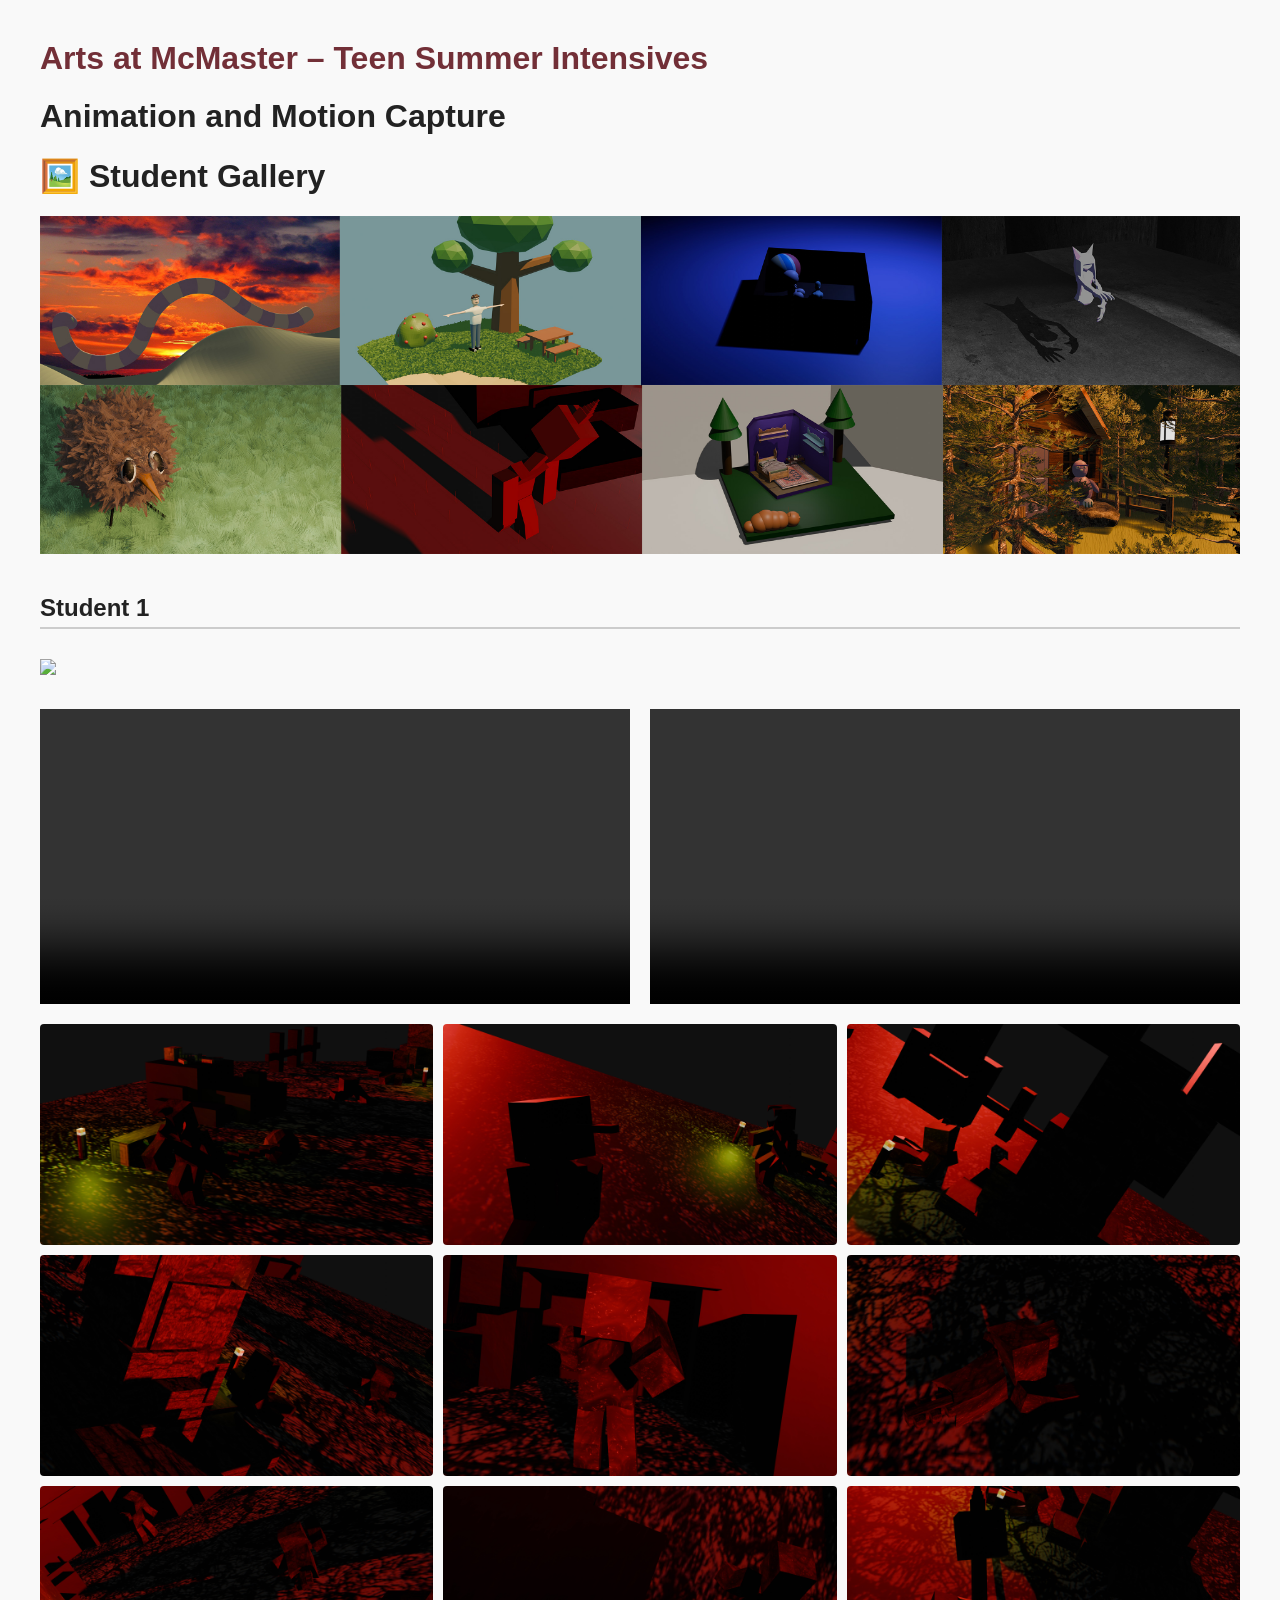
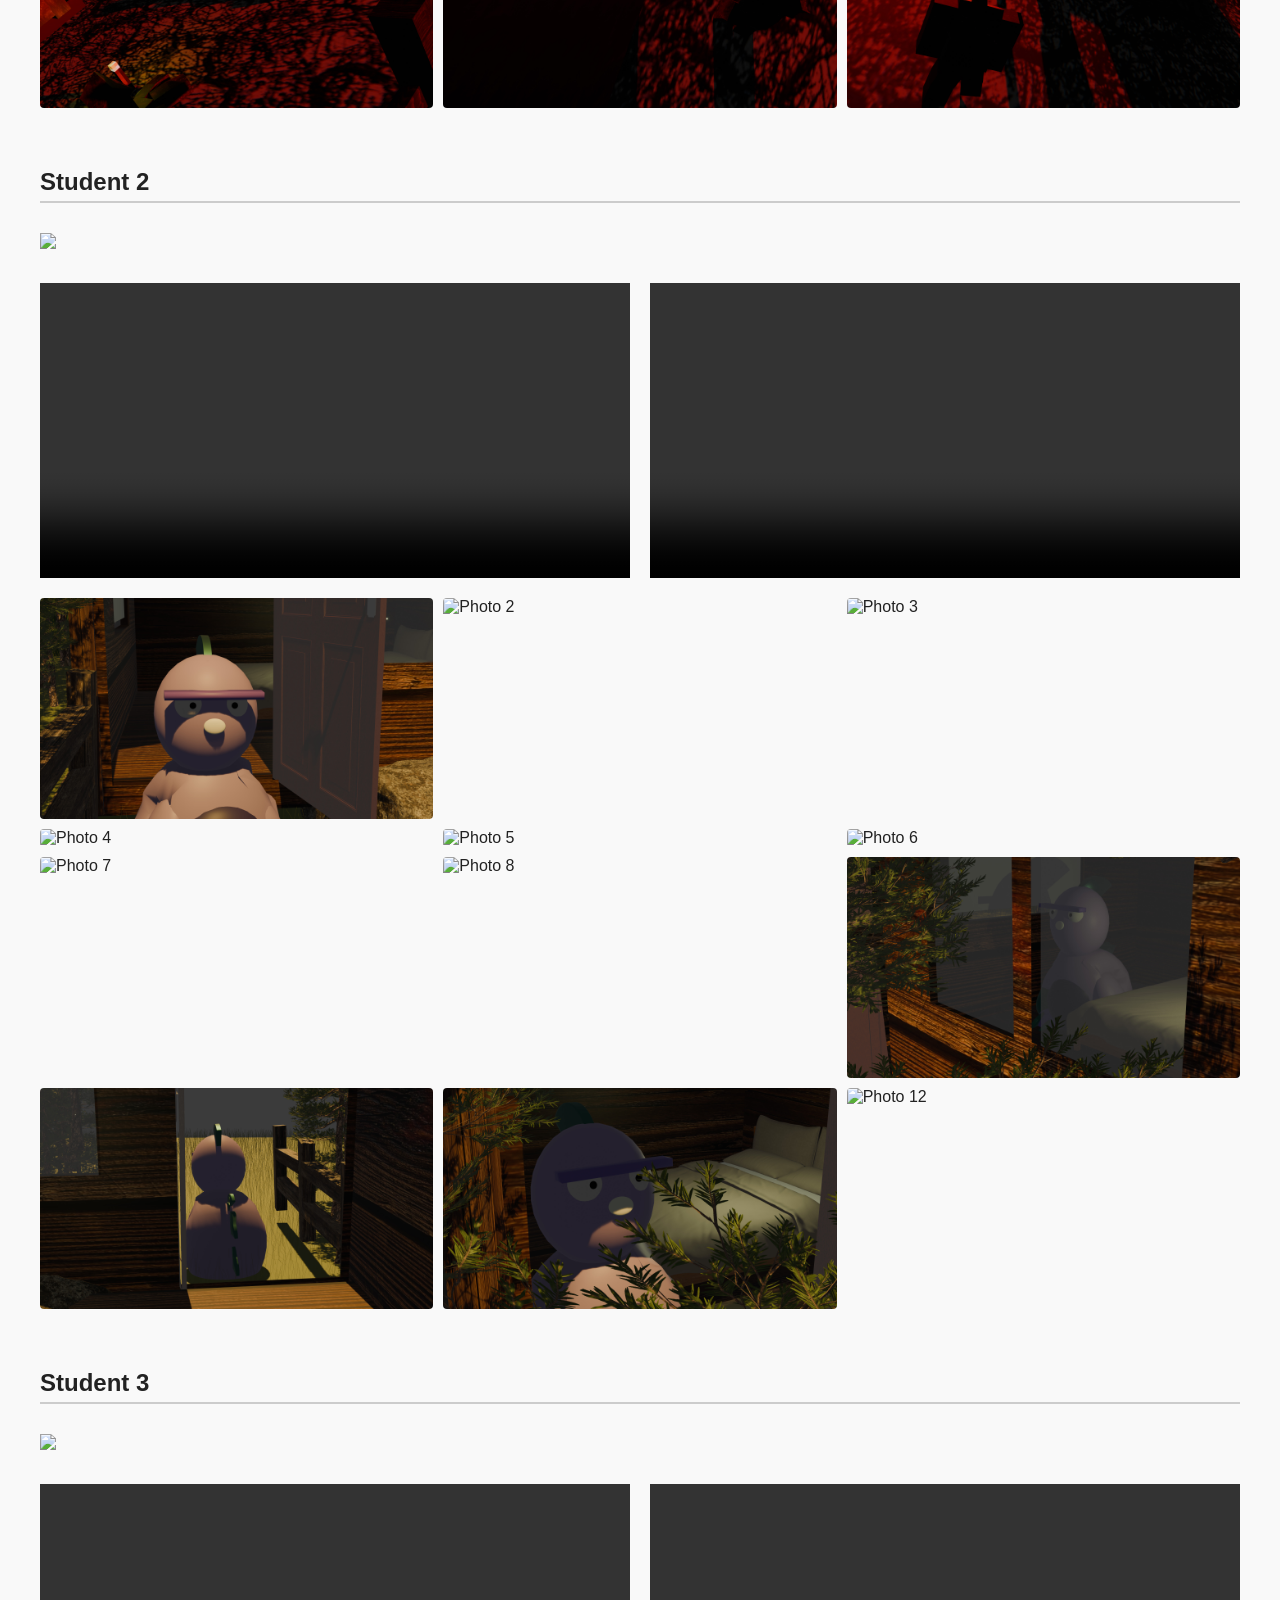
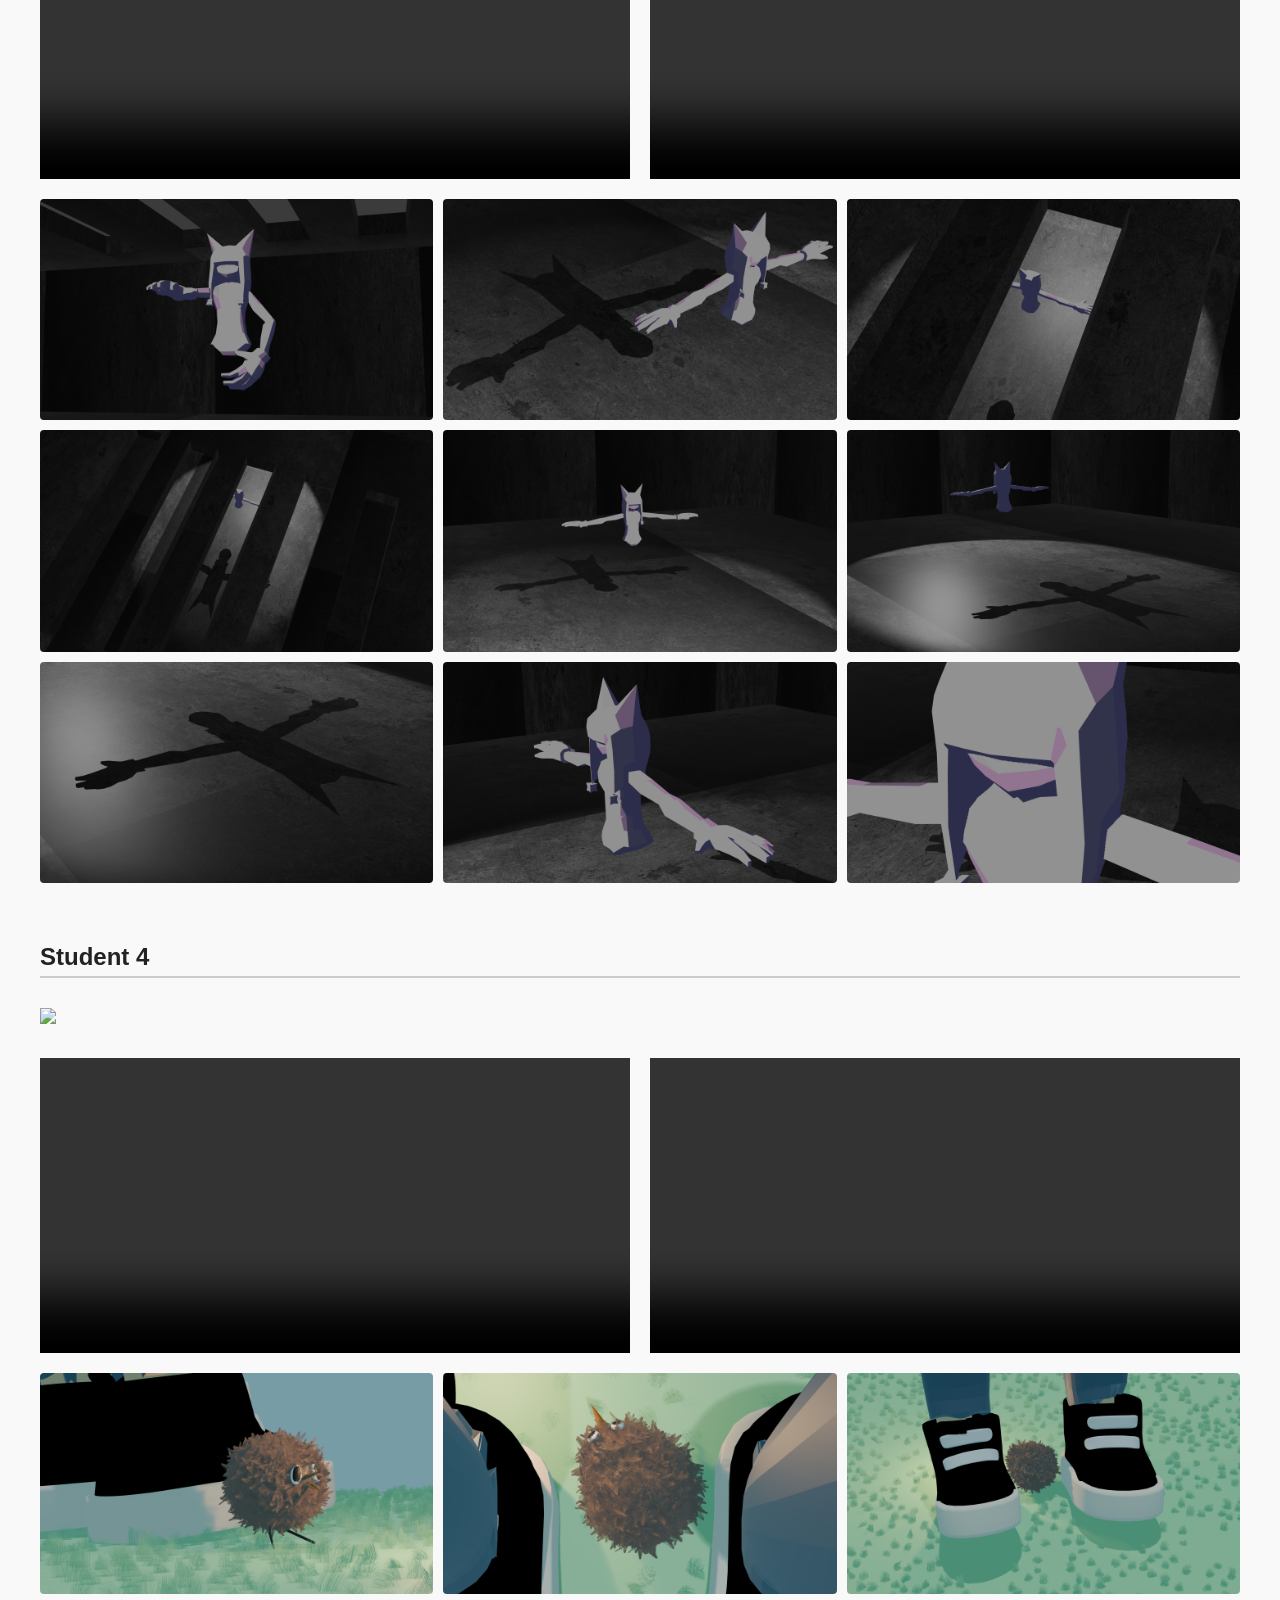
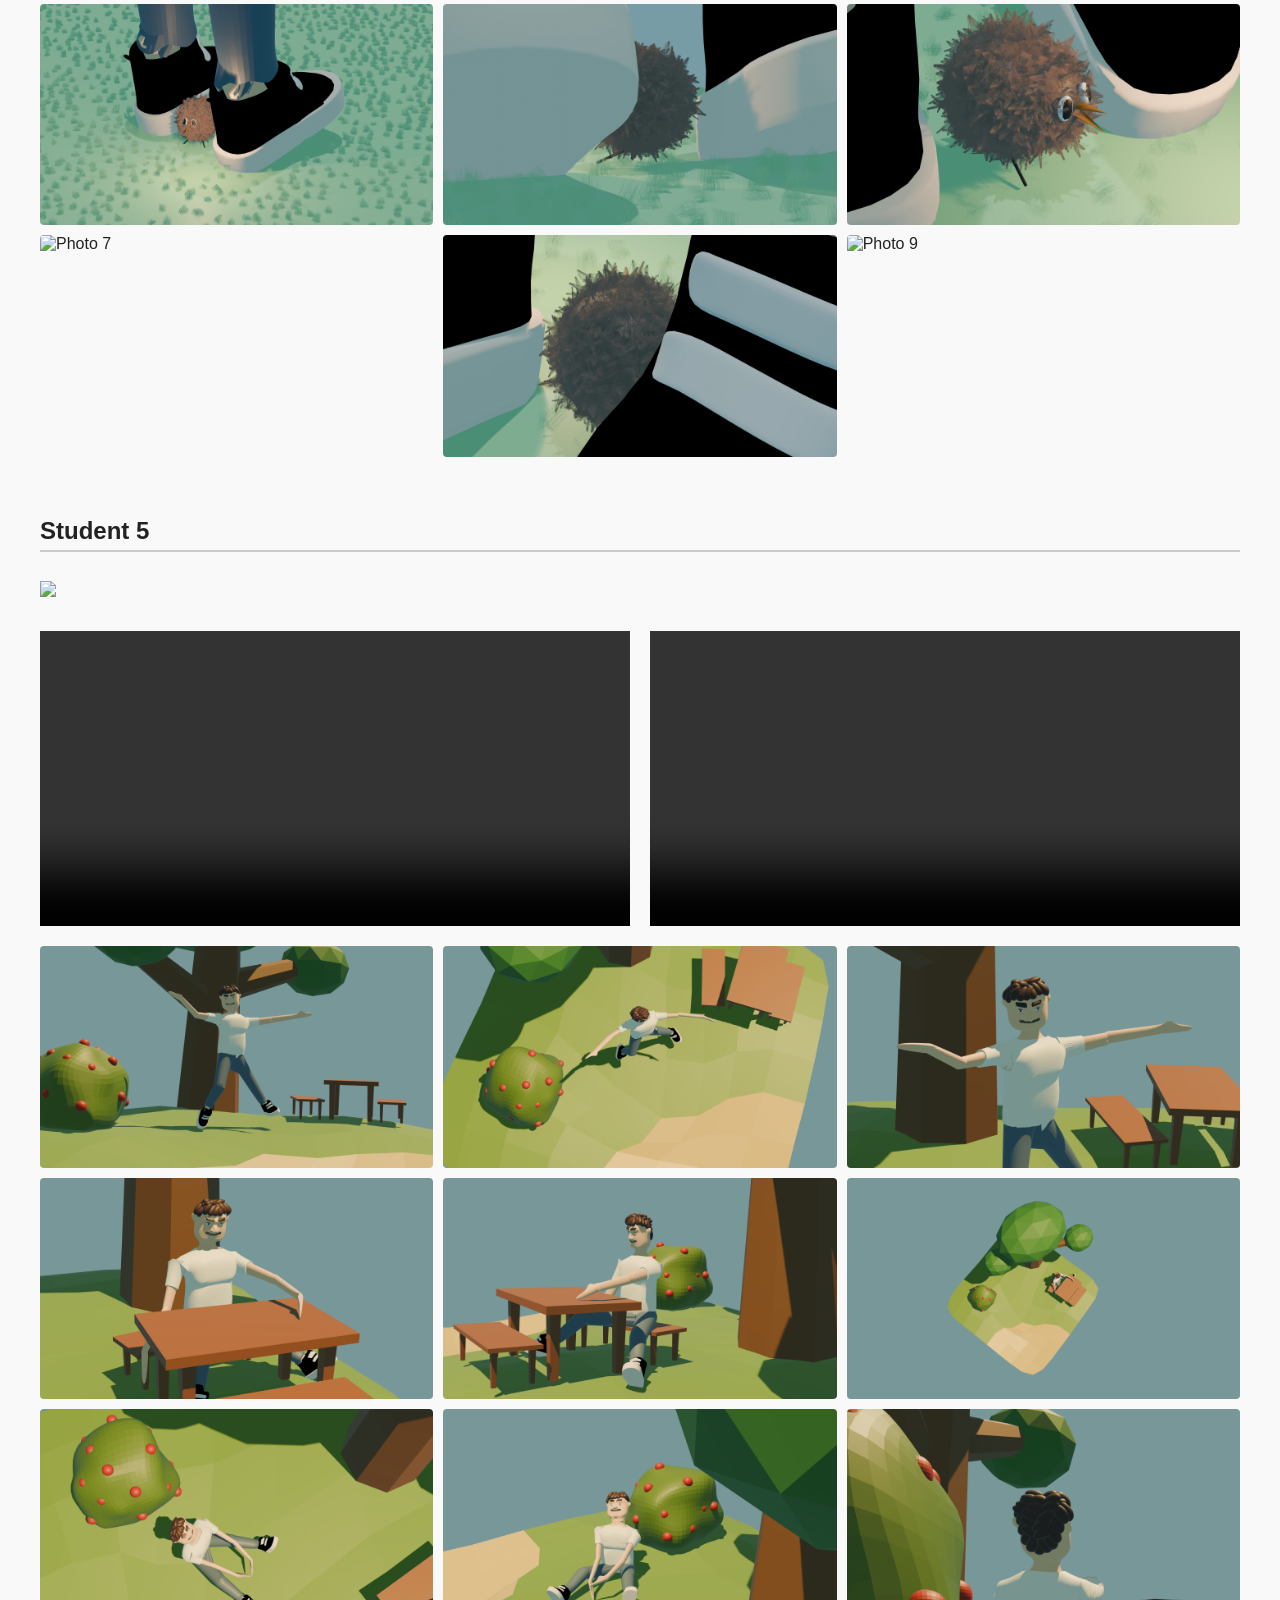
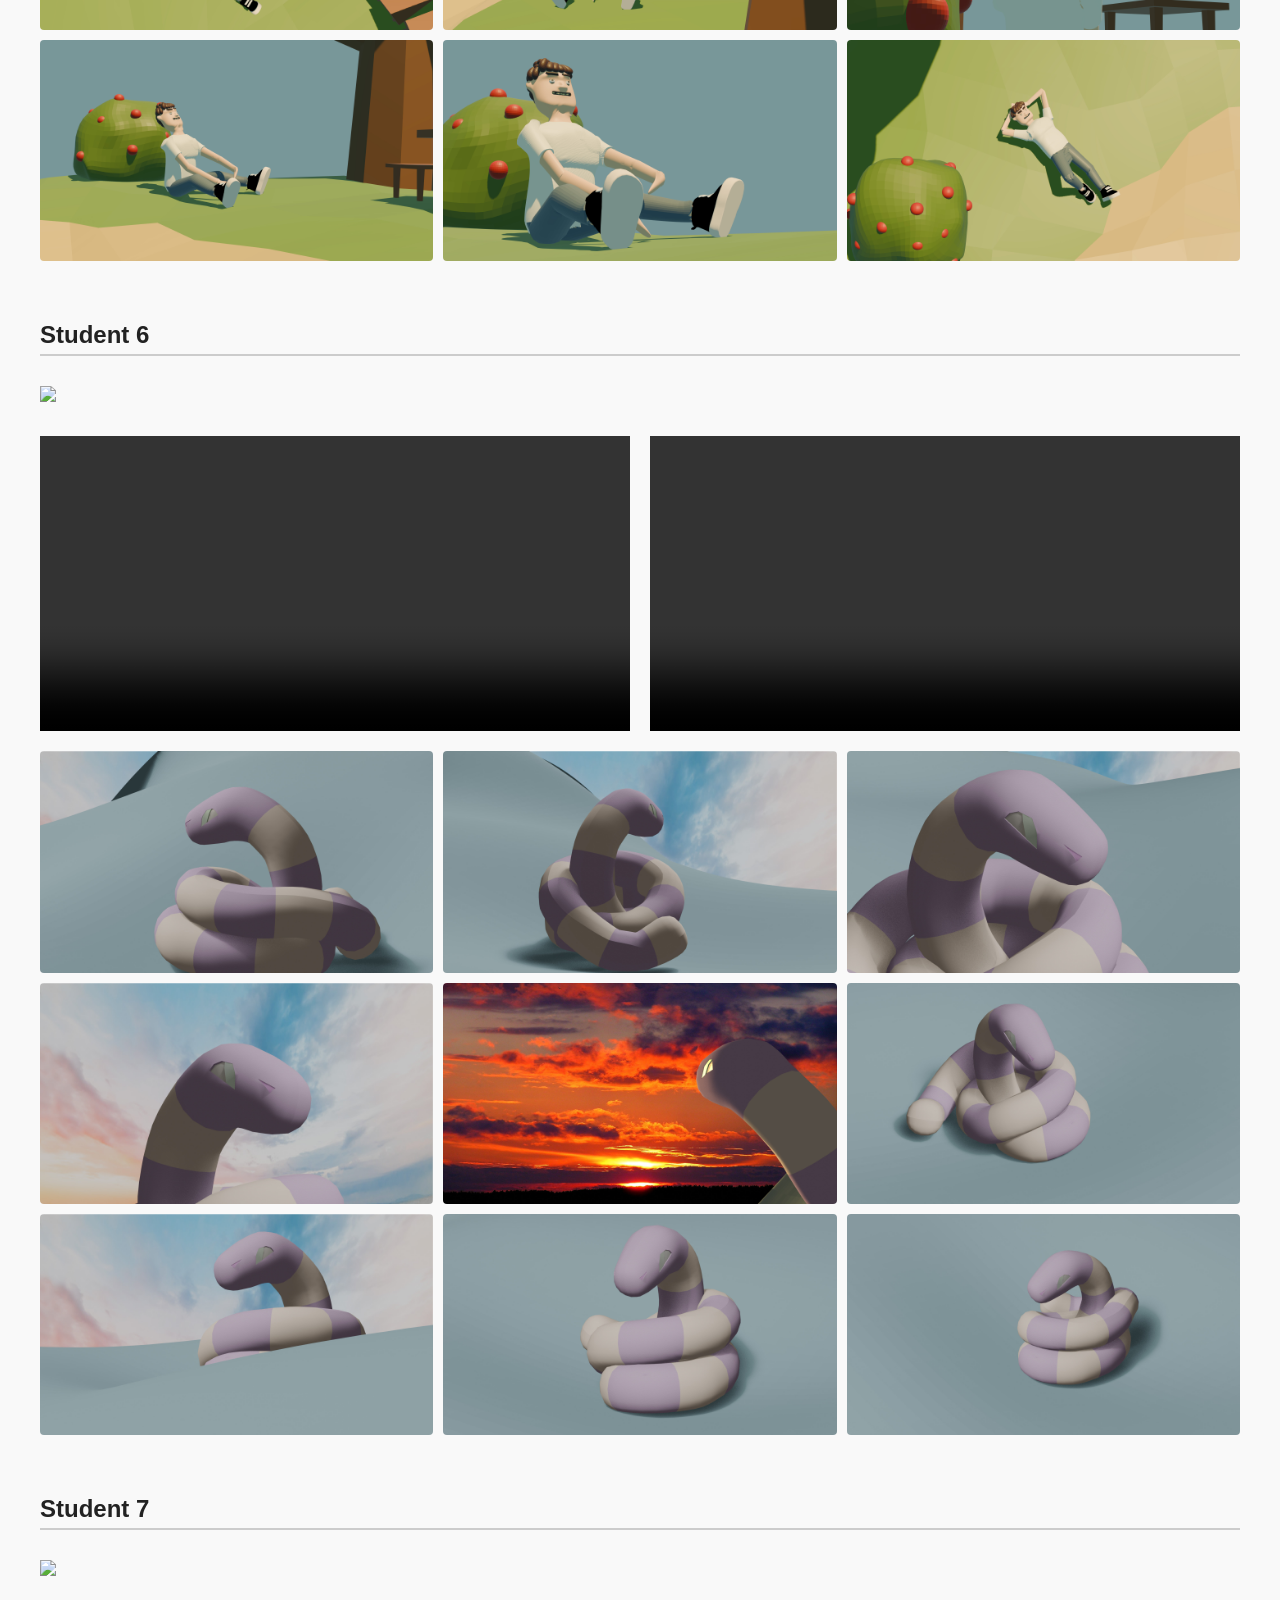
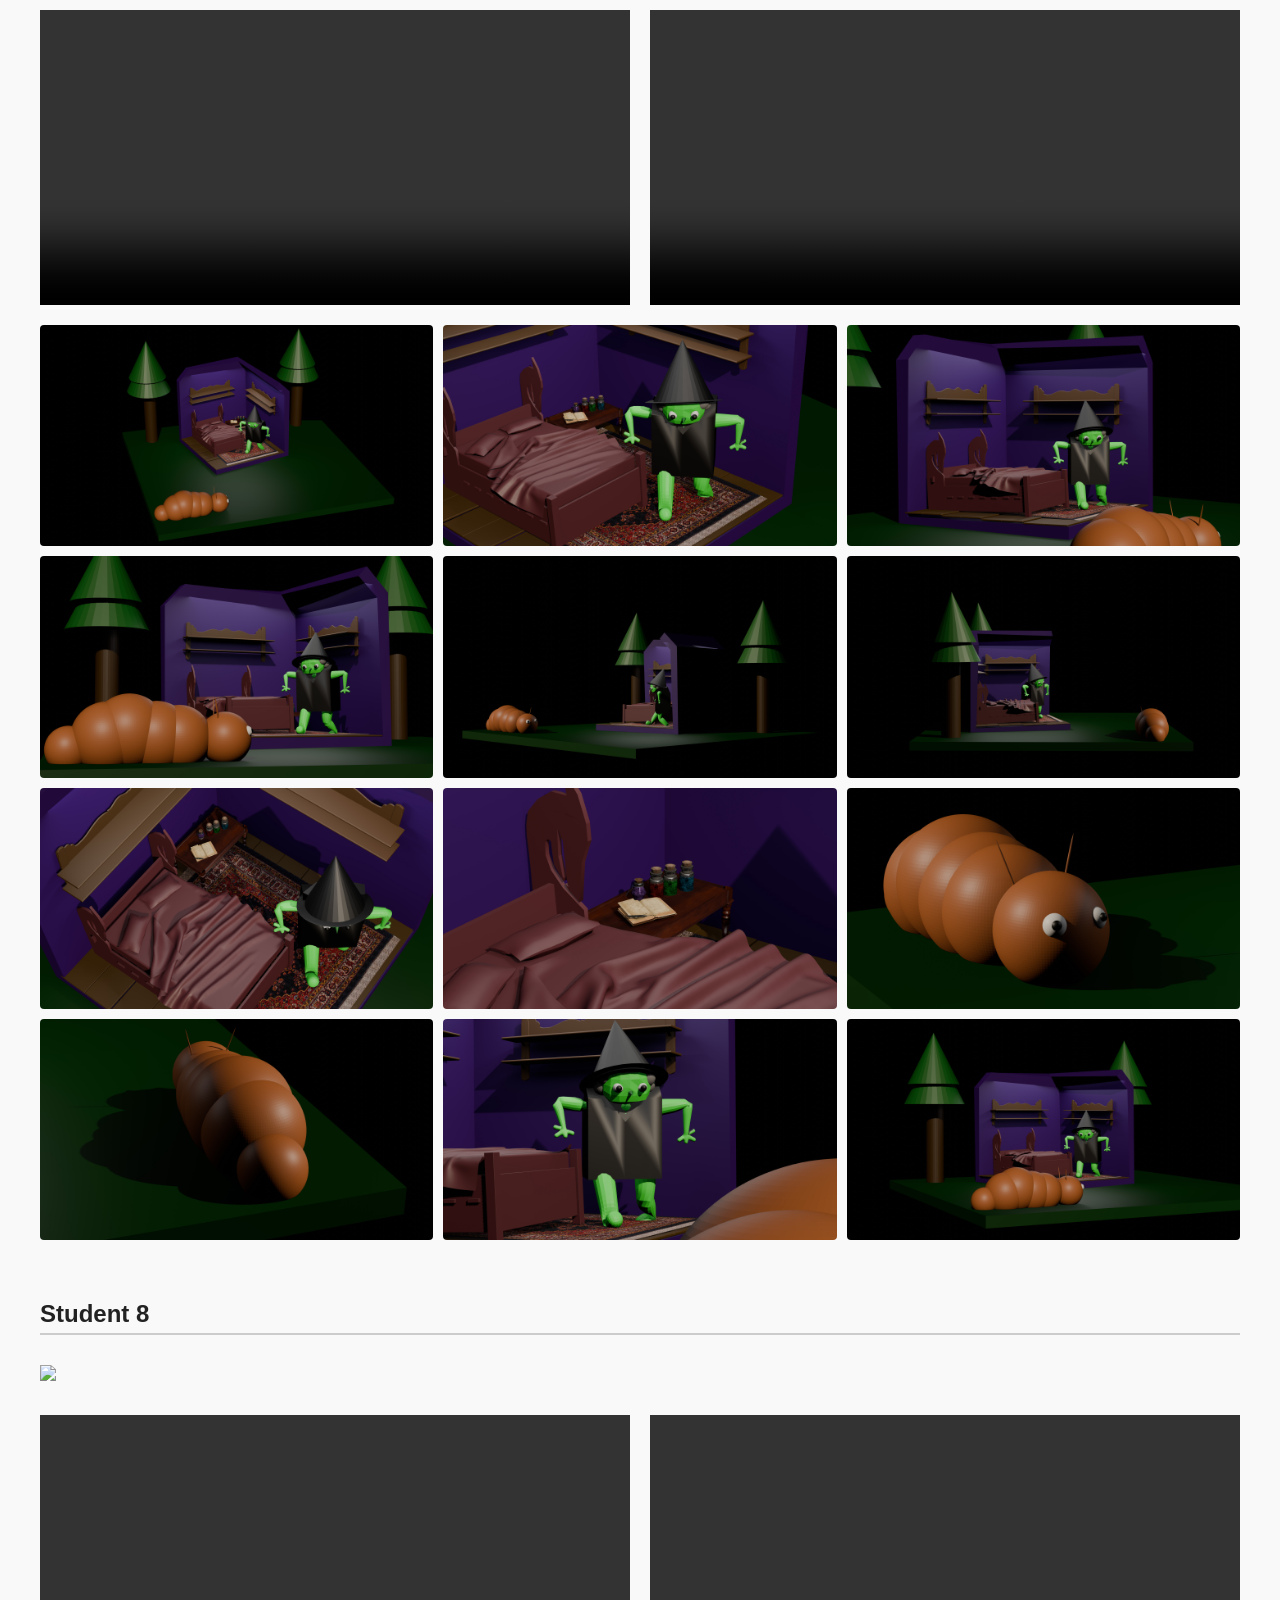
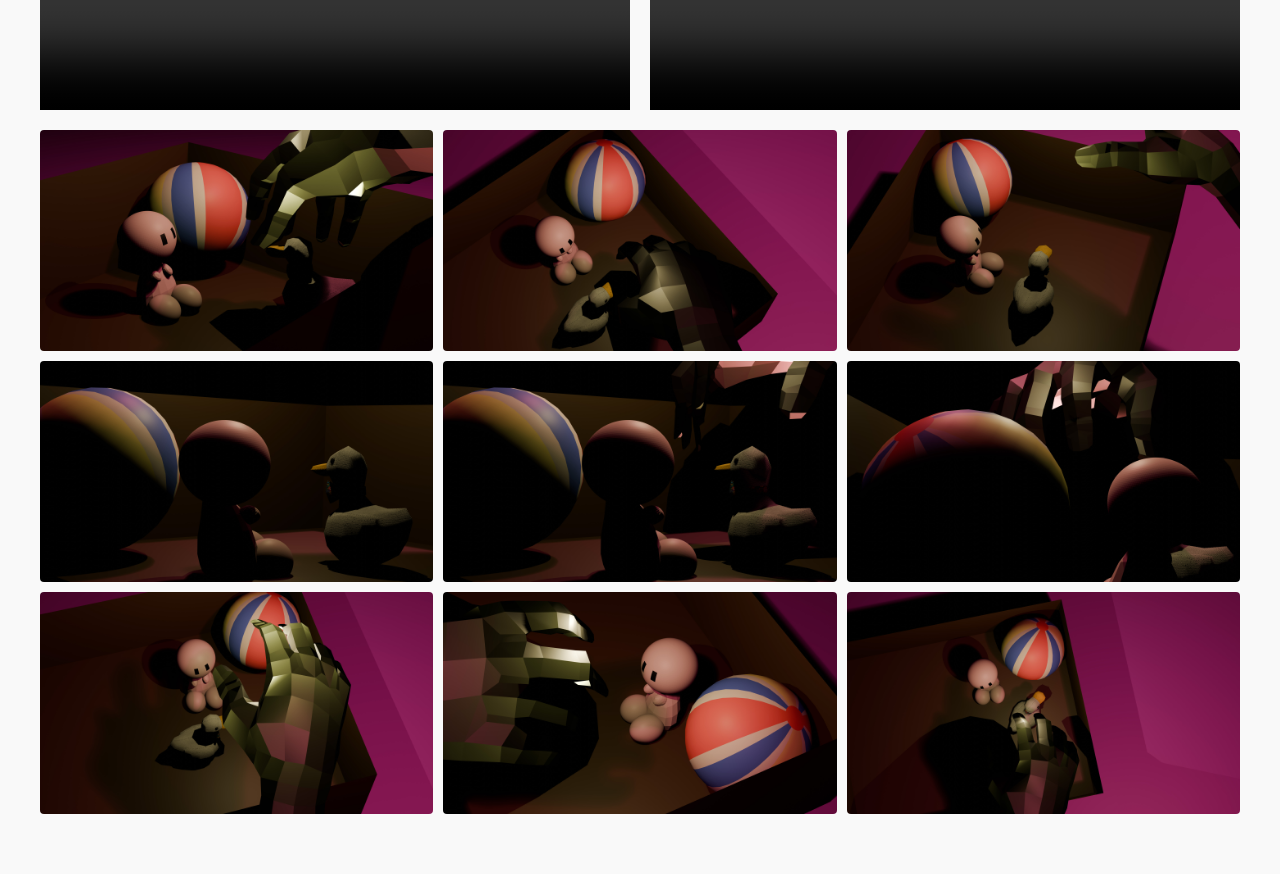
==== 2025.html @ fd410d7d "new structure" ====
<!DOCTYPE html>
<html lang="en">
<head>
  <meta charset="UTF-8">
  <title>Student Project Gallery 2025</title>
  <link rel="stylesheet" href="css/gallery-2025.css">
</head>

<body>

  <h1 style="color: #722F37;">Arts at McMaster – Teen Summer Intensives</h1>
  <h1>Animation and Motion Capture</h1>
  <h1>🖼️ Student Gallery</h1>

  <img src="sc-25/general-banner.jpg" alt="Class Banner" class="banner">

  <div class="student">
    <h2>Student 1</h2>
    <img src="sc-25/blender/Alex.png" class="main-image">
    <div class="videos">
      <video controls>
        <source src="sc-25/videos/Alex-1.mp4" type="video/mp4">
      </video>
      <video controls>
        <source src="sc-25/videos/Alex-2.mp4" type="video/mp4">
      </video>
    </div>
    <div class="gallery">
      <img src="sc-25/images/Alex-1.jpg" alt="Photo 1">
      <img src="sc-25/images/Alex-2.jpg" alt="Photo 2">
      <img src="sc-25/images/Alex-3.jpg" alt="Photo 3">
      <img src="sc-25/images/Alex-4.jpg" alt="Photo 4">
      <img src="sc-25/images/Alex-5.jpg" alt="Photo 5">
      <img src="sc-25/images/Alex-6.jpg" alt="Photo 6">
      <img src="sc-25/images/Alex-7.jpg" alt="Photo 7">
      <img src="sc-25/images/Alex-8.jpg" alt="Photo 8">
      <img src="sc-25/images/Alex-9.jpg" alt="Photo 9">
    </div>
  </div>

  <div class="student">
    <h2>Student 2</h2>
    <img src="sc-25/blender/Gabriella.png" class="main-image">
    <div class="videos">
      <video controls>
        <source src="sc-25/videos/Gabriella-1.mp4" type="video/mp4">
      </video>
      <video controls>
        <source src="sc-25/videos/Gabriella-2.mp4" type="video/mp4">
      </video>
    </div>
    <div class="gallery">
      <img src="sc-25/images/Gabriella-1.jpg" alt="Photo 1">
      <img src="sc-25/images/Gabriella-2.jpg" alt="Photo 2">
      <img src="sc-25/images/Gabriella-3.jpg" alt="Photo 3">
      <img src="sc-25/images/Gabriella-4.jpg" alt="Photo 4">
      <img src="sc-25/images/Gabriella-5.jpg" alt="Photo 5">
      <img src="sc-25/images/Gabriella-6.jpg" alt="Photo 6">
      <img src="sc-25/images/Gabriella-7.jpg" alt="Photo 7">
      <img src="sc-25/images/Gabriella-8.jpg" alt="Photo 8">
      <img src="sc-25/images/Gabriella-9.jpg" alt="Photo 9">
      <img src="sc-25/images/Gabriella-10.jpg" alt="Photo 10">
      <img src="sc-25/images/Gabriella-11.jpg" alt="Photo 11">
      <img src="sc-25/images/Gabriella-12.jpg" alt="Photo 12">
    </div>
  </div>

  <div class="student">
    <h2>Student 3</h2>
    <img src="sc-25/blender/Kile.png" class="main-image">
    <div class="videos">
      <video controls>
        <source src="sc-25/videos/Kile-1.mp4" type="video/mp4">
      </video>
      <video controls>
        <source src="sc-25/videos/Kile-2.mp4" type="video/mp4">
      </video>
    </div>
    <div class="gallery">
      <img src="sc-25/images/Kile-1.jpg" alt="Photo 1">
      <img src="sc-25/images/Kile-2.jpg" alt="Photo 2">
      <img src="sc-25/images/Kile-3.jpg" alt="Photo 3">
      <img src="sc-25/images/Kile-4.jpg" alt="Photo 4">
      <img src="sc-25/images/Kile-5.jpg" alt="Photo 5">
      <img src="sc-25/images/Kile-6.jpg" alt="Photo 6">
      <img src="sc-25/images/Kile-7.jpg" alt="Photo 7">
      <img src="sc-25/images/Kile-8.jpg" alt="Photo 8">
      <img src="sc-25/images/Kile-9.jpg" alt="Photo 9">
    </div>
  </div>

  <div class="student">
    <h2>Student 4</h2>
    <img src="sc-25/blender/Livi.png" class="main-image">
    <div class="videos">
      <video controls><source src="sc-25/videos/Livi-2.mp4" type="video/mp4"></video>
      <video controls><source src="sc-25/videos/Livi-3.mp4" type="video/mp4"></video>
    </div>
    <div class="gallery">
      <img src="sc-25/images/Livi-1.jpg" alt="Photo 1">
      <img src="sc-25/images/Livi-2.jpg" alt="Photo 2">
      <img src="sc-25/images/Livi-3.jpg" alt="Photo 3">
      <img src="sc-25/images/Livi-4.jpg" alt="Photo 4">
      <img src="sc-25/images/Livi-5.jpg" alt="Photo 5">
      <img src="sc-25/images/Livi-6.jpg" alt="Photo 6">
      <img src="sc-25/images/Livi-7.jpg" alt="Photo 7">
      <img src="sc-25/images/Livi-8.jpg" alt="Photo 8">
      <img src="sc-25/images/Livi-10.jpg" alt="Photo 9">
    </div>
  </div>

  <div class="student">
    <h2>Student 5</h2>
    <img src="sc-25/blender/Max.png" class="main-image">
    <div class="videos">
      <video controls><source src="sc-25/videos/Max-1.mp4" type="video/mp4"></video>
      <video controls><source src="sc-25/videos/Max-2.mp4" type="video/mp4"></video>
    </div>
    <div class="gallery">
      <img src="sc-25/images/max-1.jpg" alt="Photo 1">
      <img src="sc-25/images/max-2.jpg" alt="Photo 2">
      <img src="sc-25/images/max-3.jpg" alt="Photo 3">
      <img src="sc-25/images/max-4.jpg" alt="Photo 4">
      <img src="sc-25/images/max-5.jpg" alt="Photo 5">
      <img src="sc-25/images/max-6.jpg" alt="Photo 6">
      <img src="sc-25/images/max-7.jpg" alt="Photo 7">
      <img src="sc-25/images/max-8.jpg" alt="Photo 8">
      <img src="sc-25/images/max-9.jpg" alt="Photo 9">
      <img src="sc-25/images/max-10.jpg" alt="Photo 10">
      <img src="sc-25/images/max-11.jpg" alt="Photo 11">
      <img src="sc-25/images/max-12.jpg" alt="Photo 12">
    </div>
  </div>

  <div class="student">
    <h2>Student 6</h2>
    <img src="sc-25/blender/Olivia.png" class="main-image">
    <div class="videos">
      <video controls><source src="sc-25/videos/Olivia_1.mp4" type="video/mp4"></video>
      <video controls><source src="sc-25/videos/Olivia_2.mp4" type="video/mp4"></video>
    </div>
    <div class="gallery">
      <img src="sc-25/images/Olivia-1.jpg" alt="Photo 1">
      <img src="sc-25/images/Olivia-2.jpg" alt="Photo 2">
      <img src="sc-25/images/Olivia-3.jpg" alt="Photo 3">
      <img src="sc-25/images/Olivia-4.jpg" alt="Photo 4">
      <img src="sc-25/images/Olivia-10.jpg" alt="Photo 5">
      <img src="sc-25/images/Olivia-6.jpg" alt="Photo 6">
      <img src="sc-25/images/Olivia-7.jpg" alt="Photo 7">
      <img src="sc-25/images/Olivia-8.jpg" alt="Photo 8">
      <img src="sc-25/images/Olivia-5.jpg" alt="Photo 10">
    </div>
  </div>

  <div class="student">
    <h2>Student 7</h2>
    <img src="sc-25/blender/Serene.png" class="main-image">
    <div class="videos">
      <video controls><source src="sc-25/videos/Serene-1.mp4" type="video/mp4"></video>
      <video controls><source src="sc-25/videos/Serene-2.mp4" type="video/mp4"></video>
    </div>
    <div class="gallery">
      <img src="sc-25/images/Serene-1.jpg" alt="Photo 1">
      <img src="sc-25/images/Serene-2.jpg" alt="Photo 2">
      <img src="sc-25/images/Serene-3.jpg" alt="Photo 3">
      <img src="sc-25/images/Serene-4.jpg" alt="Photo 4">
      <img src="sc-25/images/Serene-5.jpg" alt="Photo 5">
      <img src="sc-25/images/Serene-6.jpg" alt="Photo 6">
      <img src="sc-25/images/Serene-7.jpg" alt="Photo 7">
      <img src="sc-25/images/Serene-8.jpg" alt="Photo 8">
      <img src="sc-25/images/Serene-9.jpg" alt="Photo 9">
      <img src="sc-25/images/Serene-10.jpg" alt="Photo 10">
      <img src="sc-25/images/Serene-11.jpg" alt="Photo 11">
      <img src="sc-25/images/Serene-12.jpg" alt="Photo 12">
    </div>
  </div>

  <div class="student">
    <h2>Student 8</h2>
    <img src="sc-25/blender/Sopiri.png" class="main-image">
    <div class="videos">
      <video controls><source src="sc-25/videos/Sopiri-1.mp4" type="video/mp4"></video>
      <video controls><source src="sc-25/videos/Sopiri-2.mp4" type="video/mp4"></video>
    </div>
    <div class="gallery">
      <img src="sc-25/images/Sopiri-1.jpg" alt="Photo 1">
      <img src="sc-25/images/Sopiri-2.jpg" alt="Photo 2">
      <img src="sc-25/images/Sopiri-3.jpg" alt="Photo 3">
      <img src="sc-25/images/Sopiri-4.jpg" alt="Photo 4">
      <img src="sc-25/images/Sopiri-5.jpg" alt="Photo 5">
      <img src="sc-25/images/Sopiri-6.jpg" alt="Photo 6">
      <img src="sc-25/images/Sopiri-7.jpg" alt="Photo 7">
      <img src="sc-25/images/Sopiri-8.jpg" alt="Photo 8">
      <img src="sc-25/images/Sopiri-9.jpg" alt="Photo 9">
    </div>
  </div>

</body>
</html>
---- css/gallery-2025.css ----
body {
  font-family: sans-serif;
  margin: 40px;
  background: #f9f9f9;
  color: #222;
}

h1 {
  text-align: left;
}

.banner {
  width: 100%;
  height: auto;
  margin: 20px 0 40px 0;
  display: block;
}

h2 {
  border-bottom: 2px solid #ccc;
  padding-bottom: 5px;
}

.student {
  margin-bottom: 60px;
}

.main-image {
  max-width: 100%;
  height: auto;
  margin: 10px 0;
}

.videos {
  display: grid;
  grid-template-columns: repeat(2, 1fr);
  gap: 20px;
  margin: 20px 0;
}

.videos video {
  width: 100%;
  height: auto;
}

.gallery {
  display: grid;
  grid-template-columns: repeat(3, 1fr);
  gap: 10px;
  margin-top: 10px;
}

.gallery img {
  width: 100%;
  height: auto;
  object-fit: cover;
  border-radius: 4px;
}

@media (max-width: 600px) {
  .videos {
    grid-template-columns: 1fr;
  }

  .gallery {
    grid-template-columns: 1fr;
  }
}
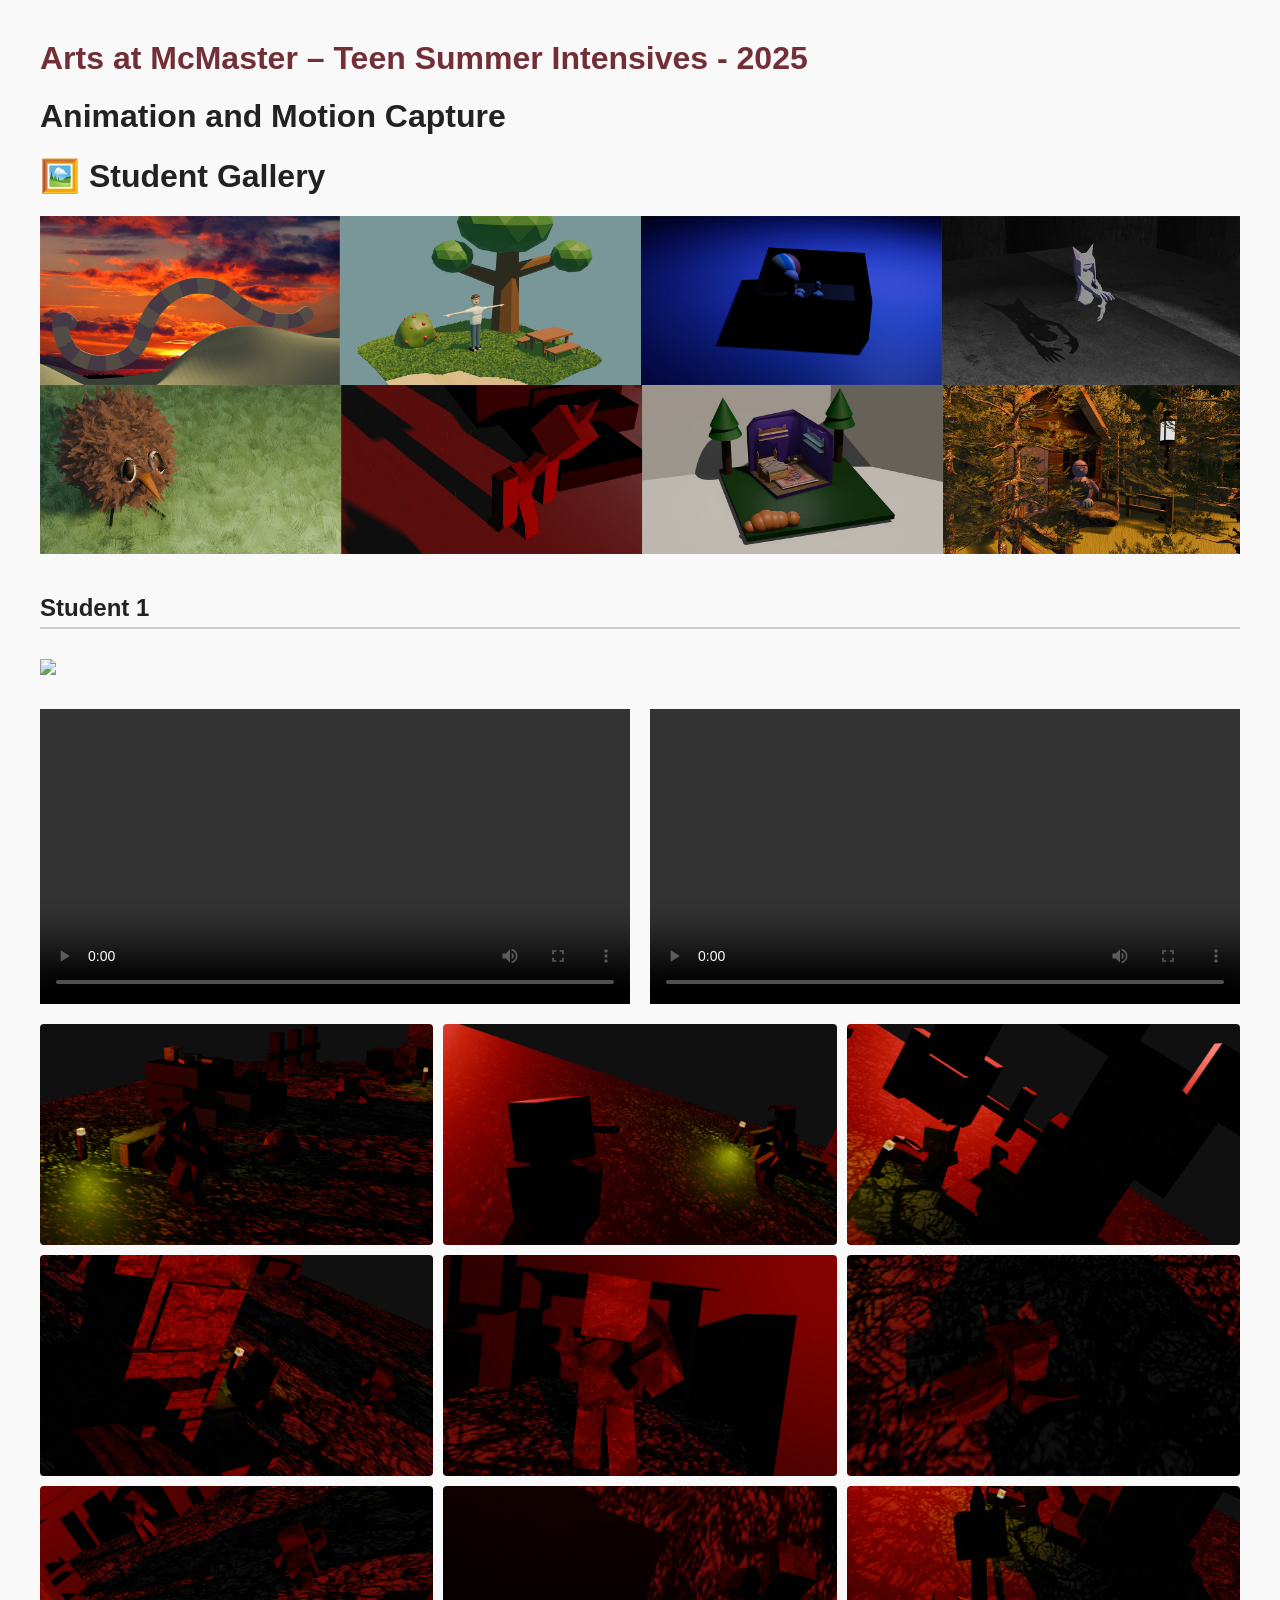
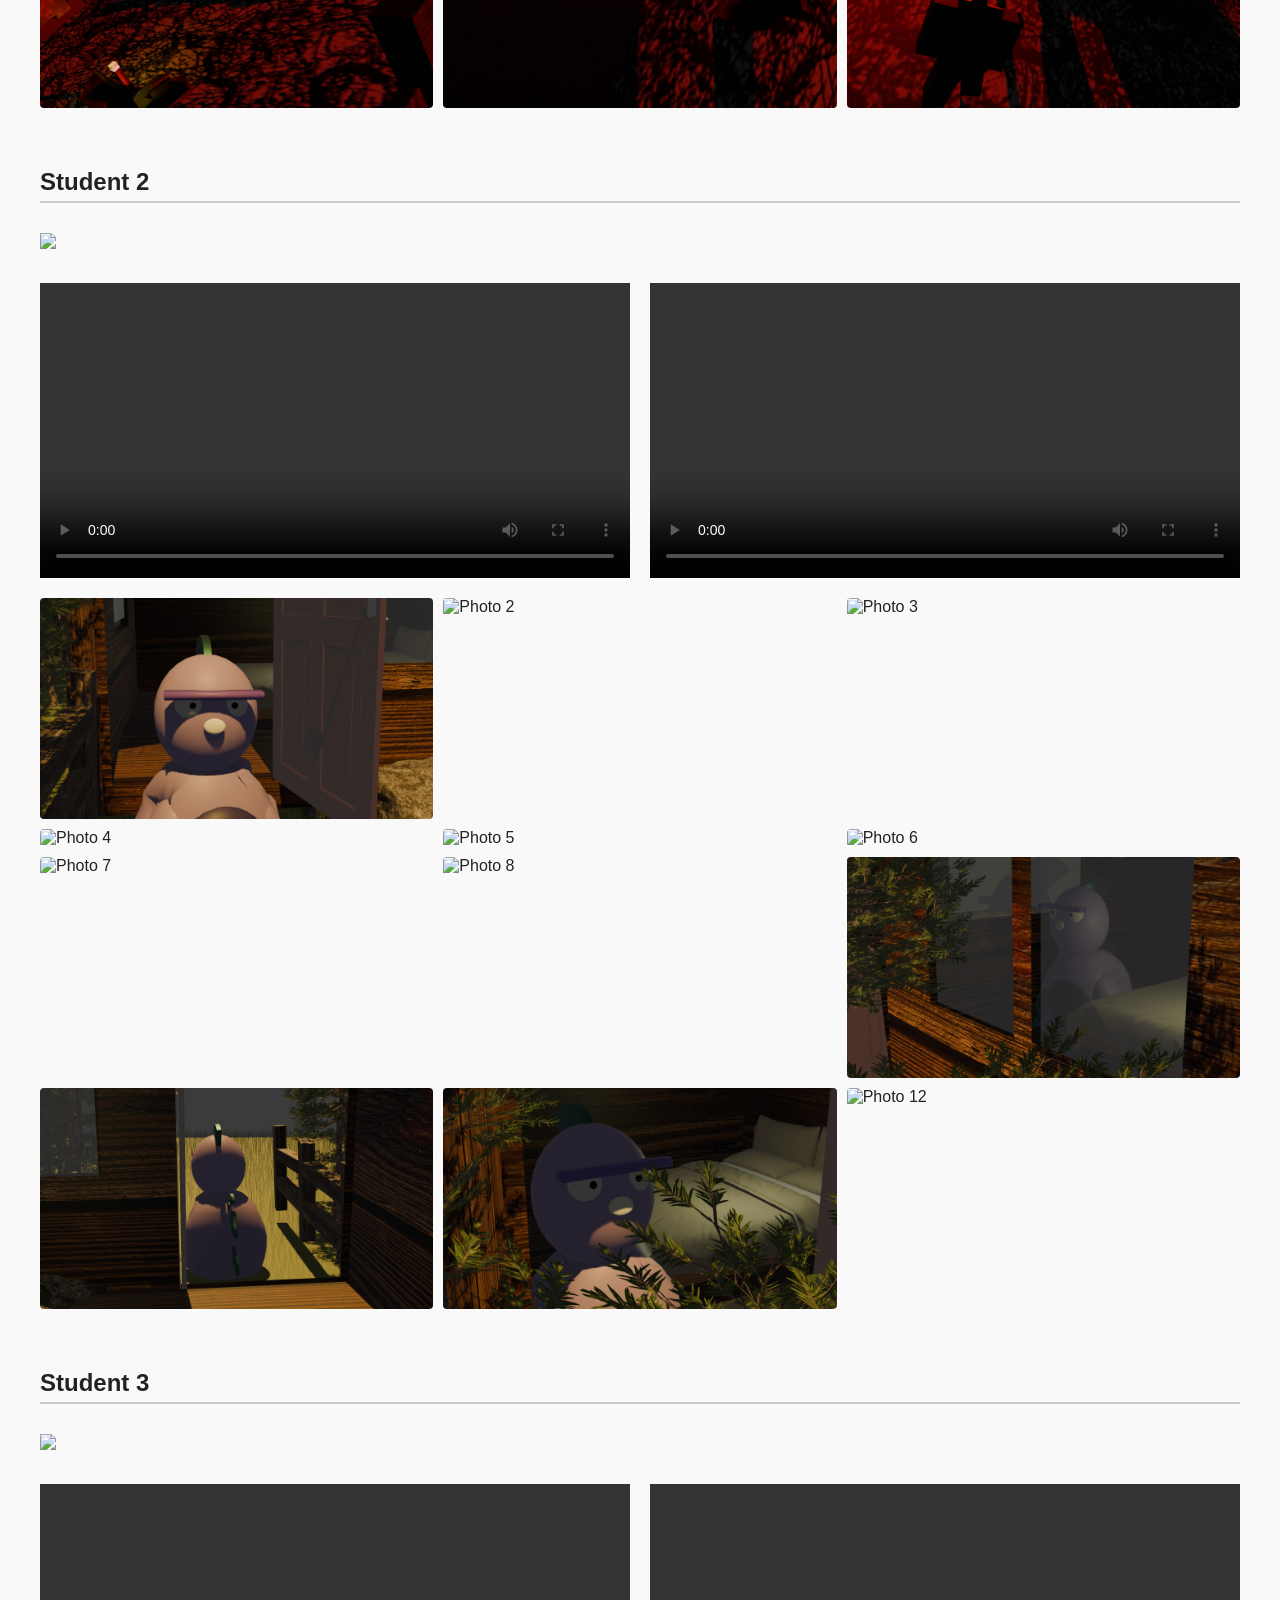
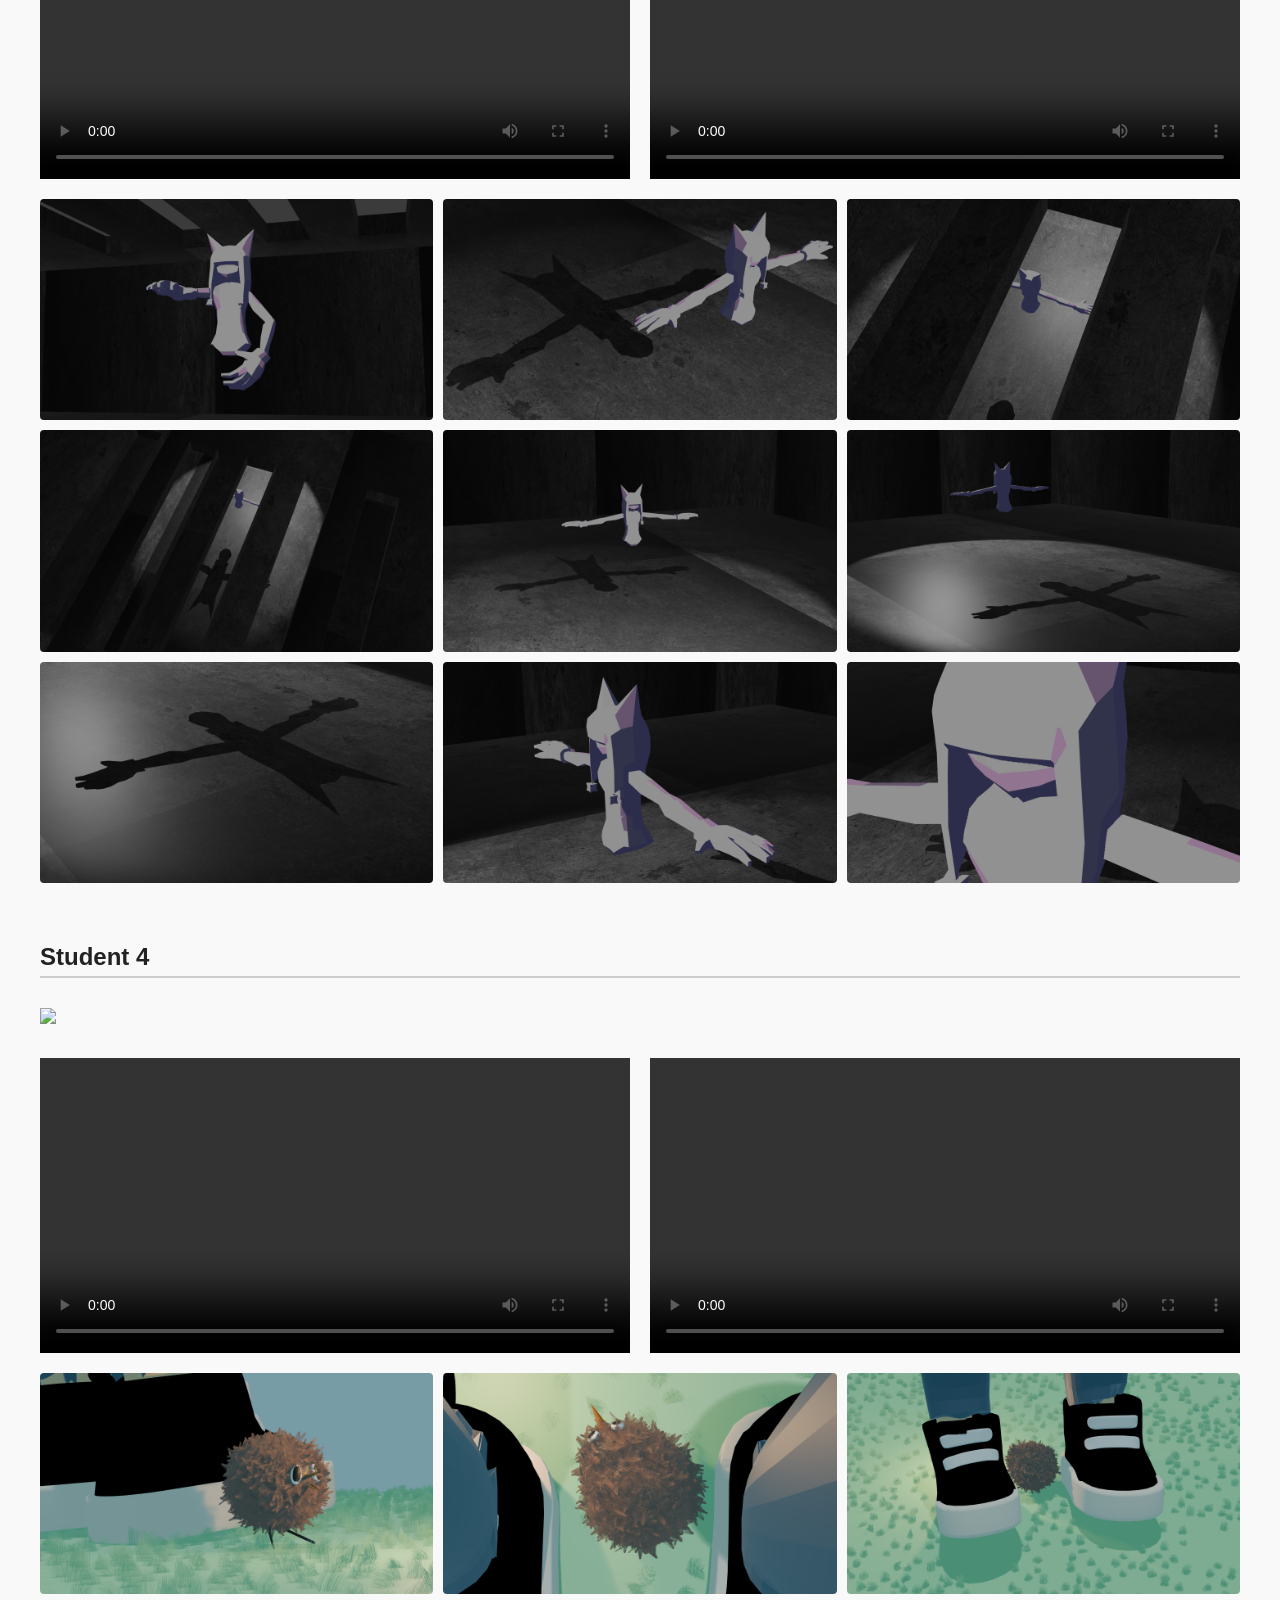
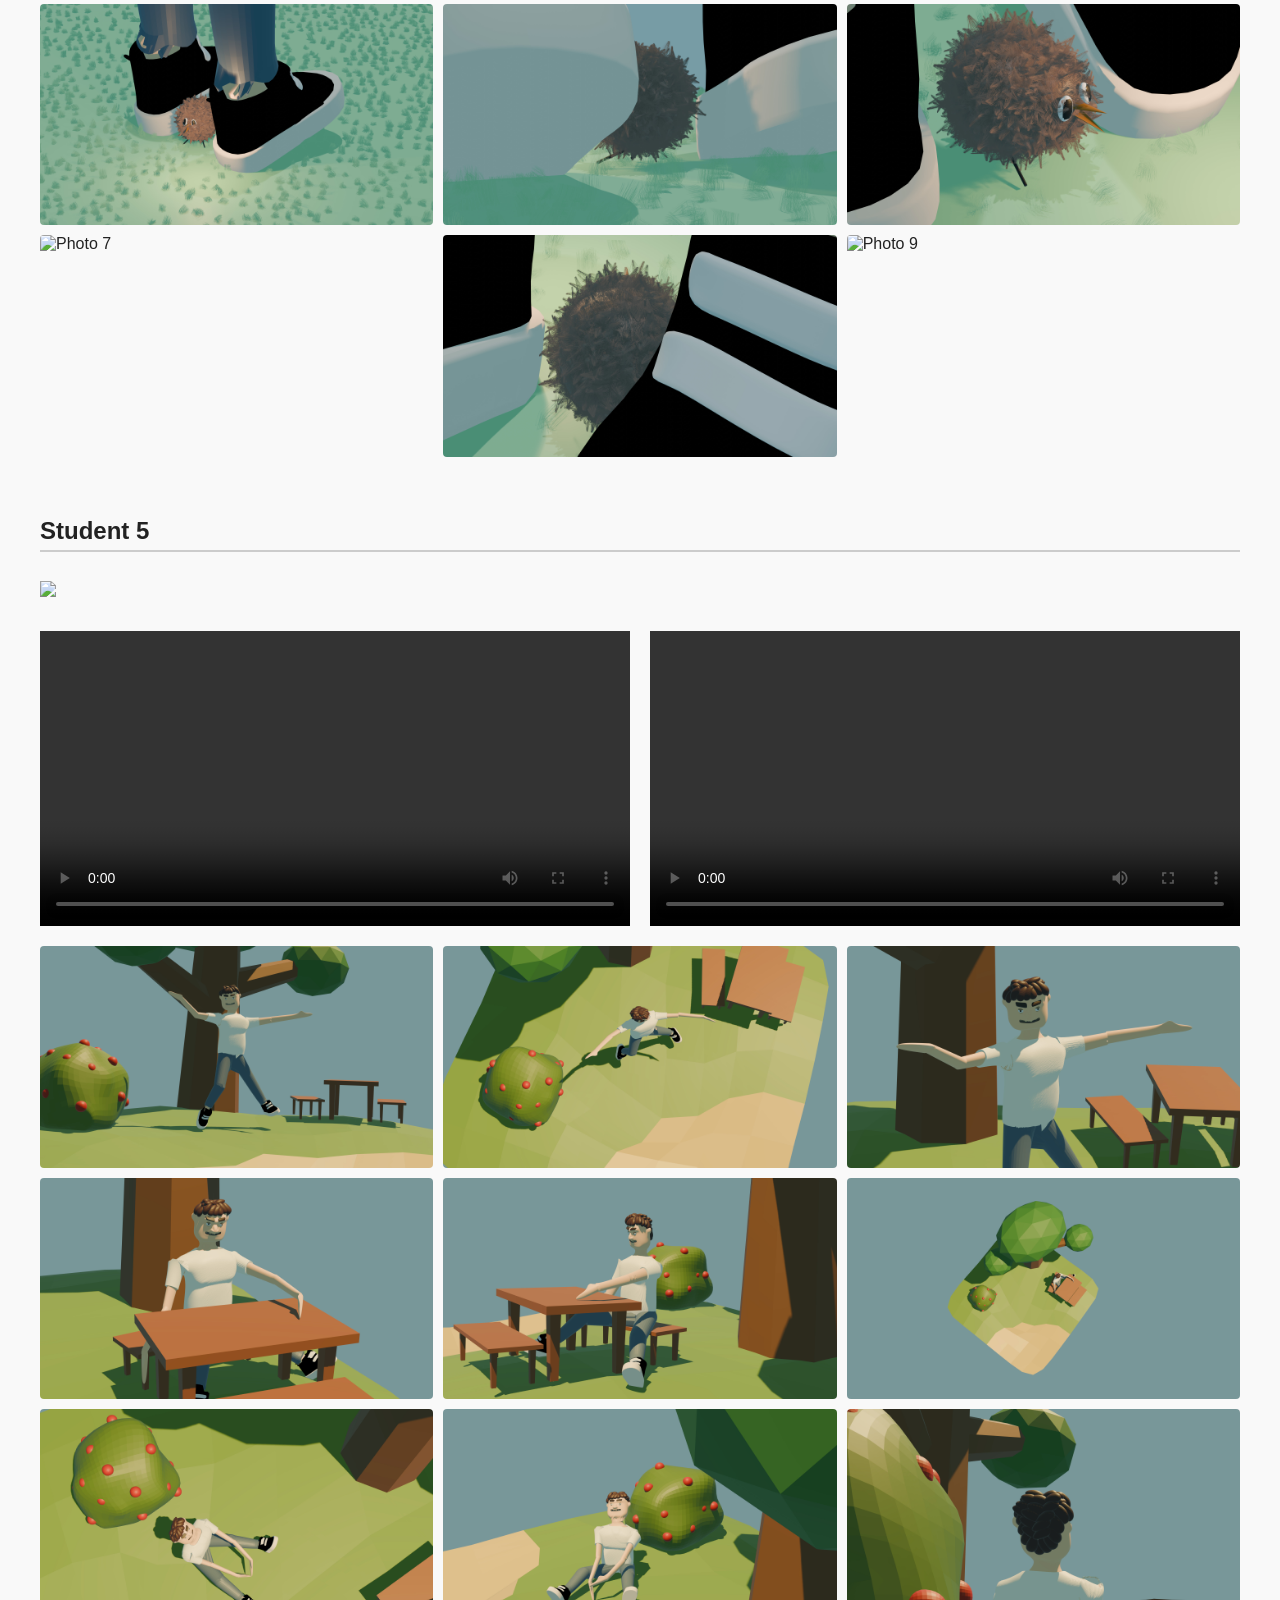
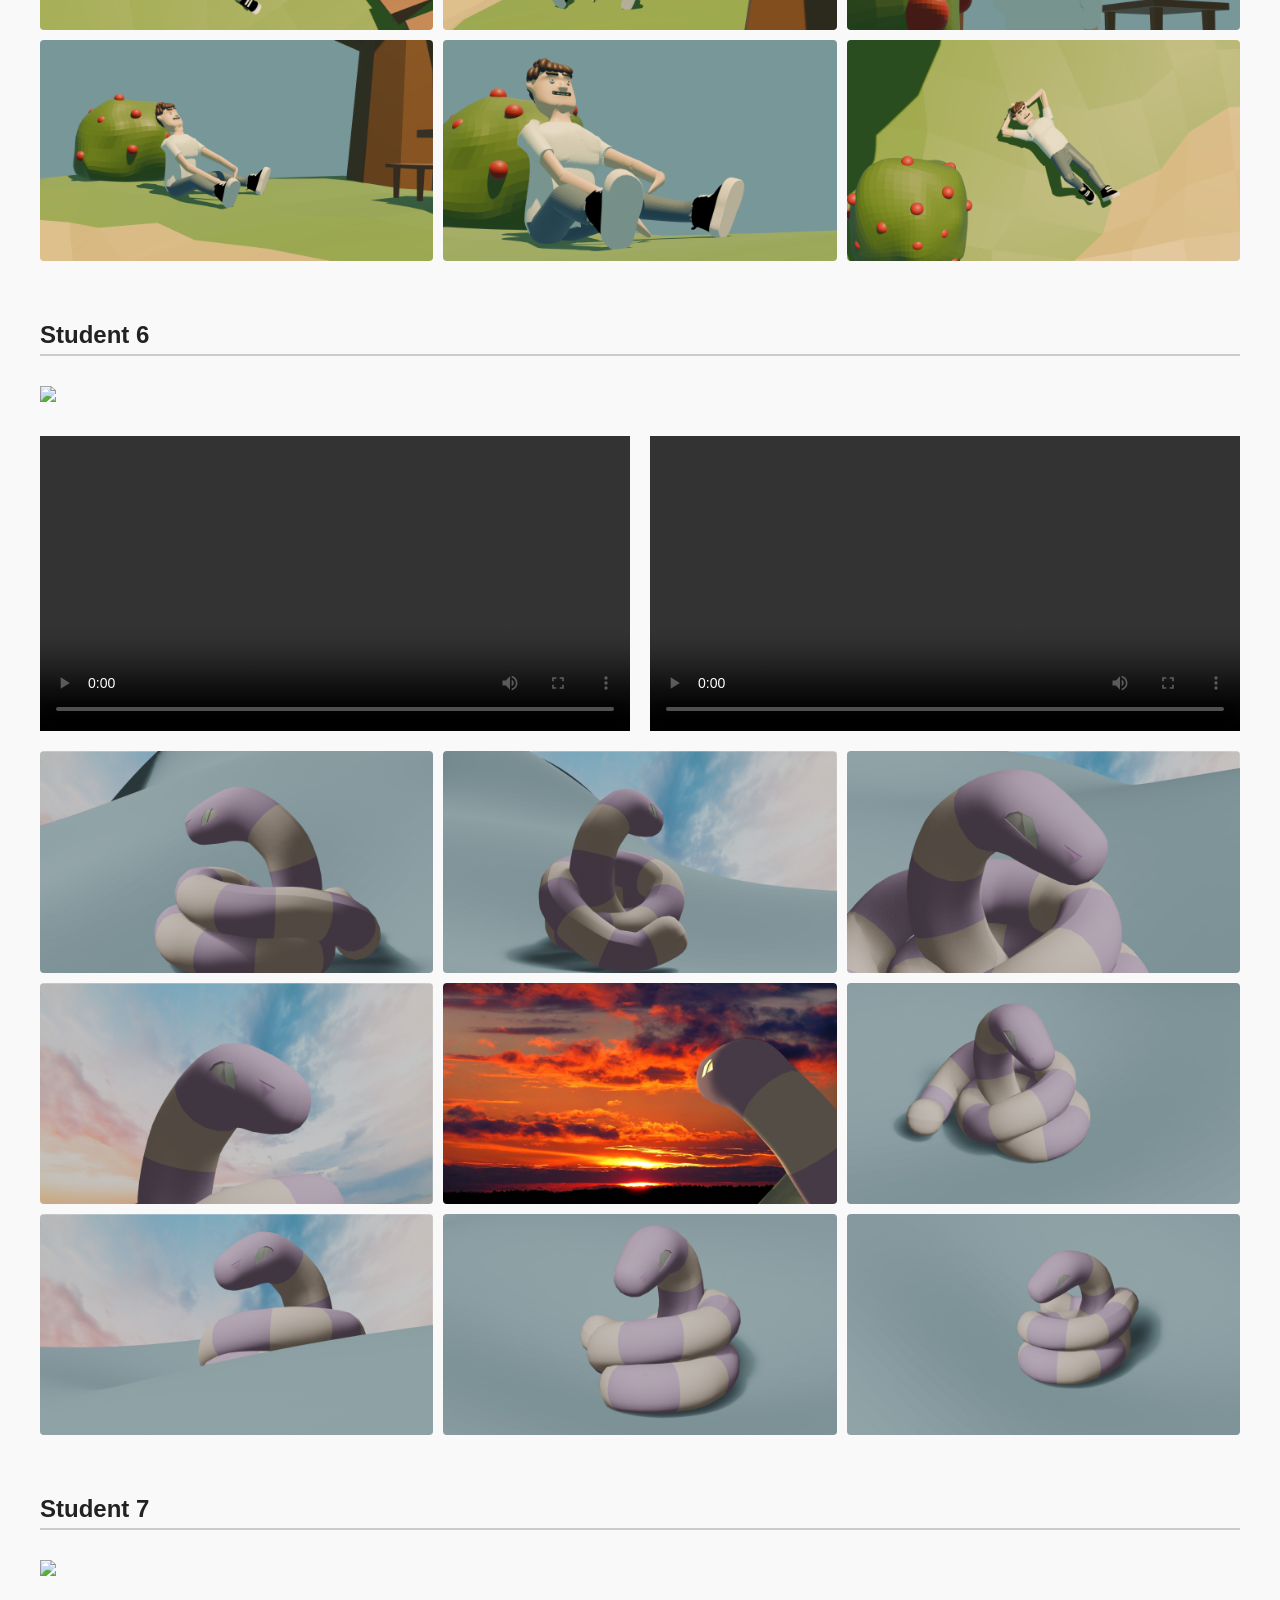
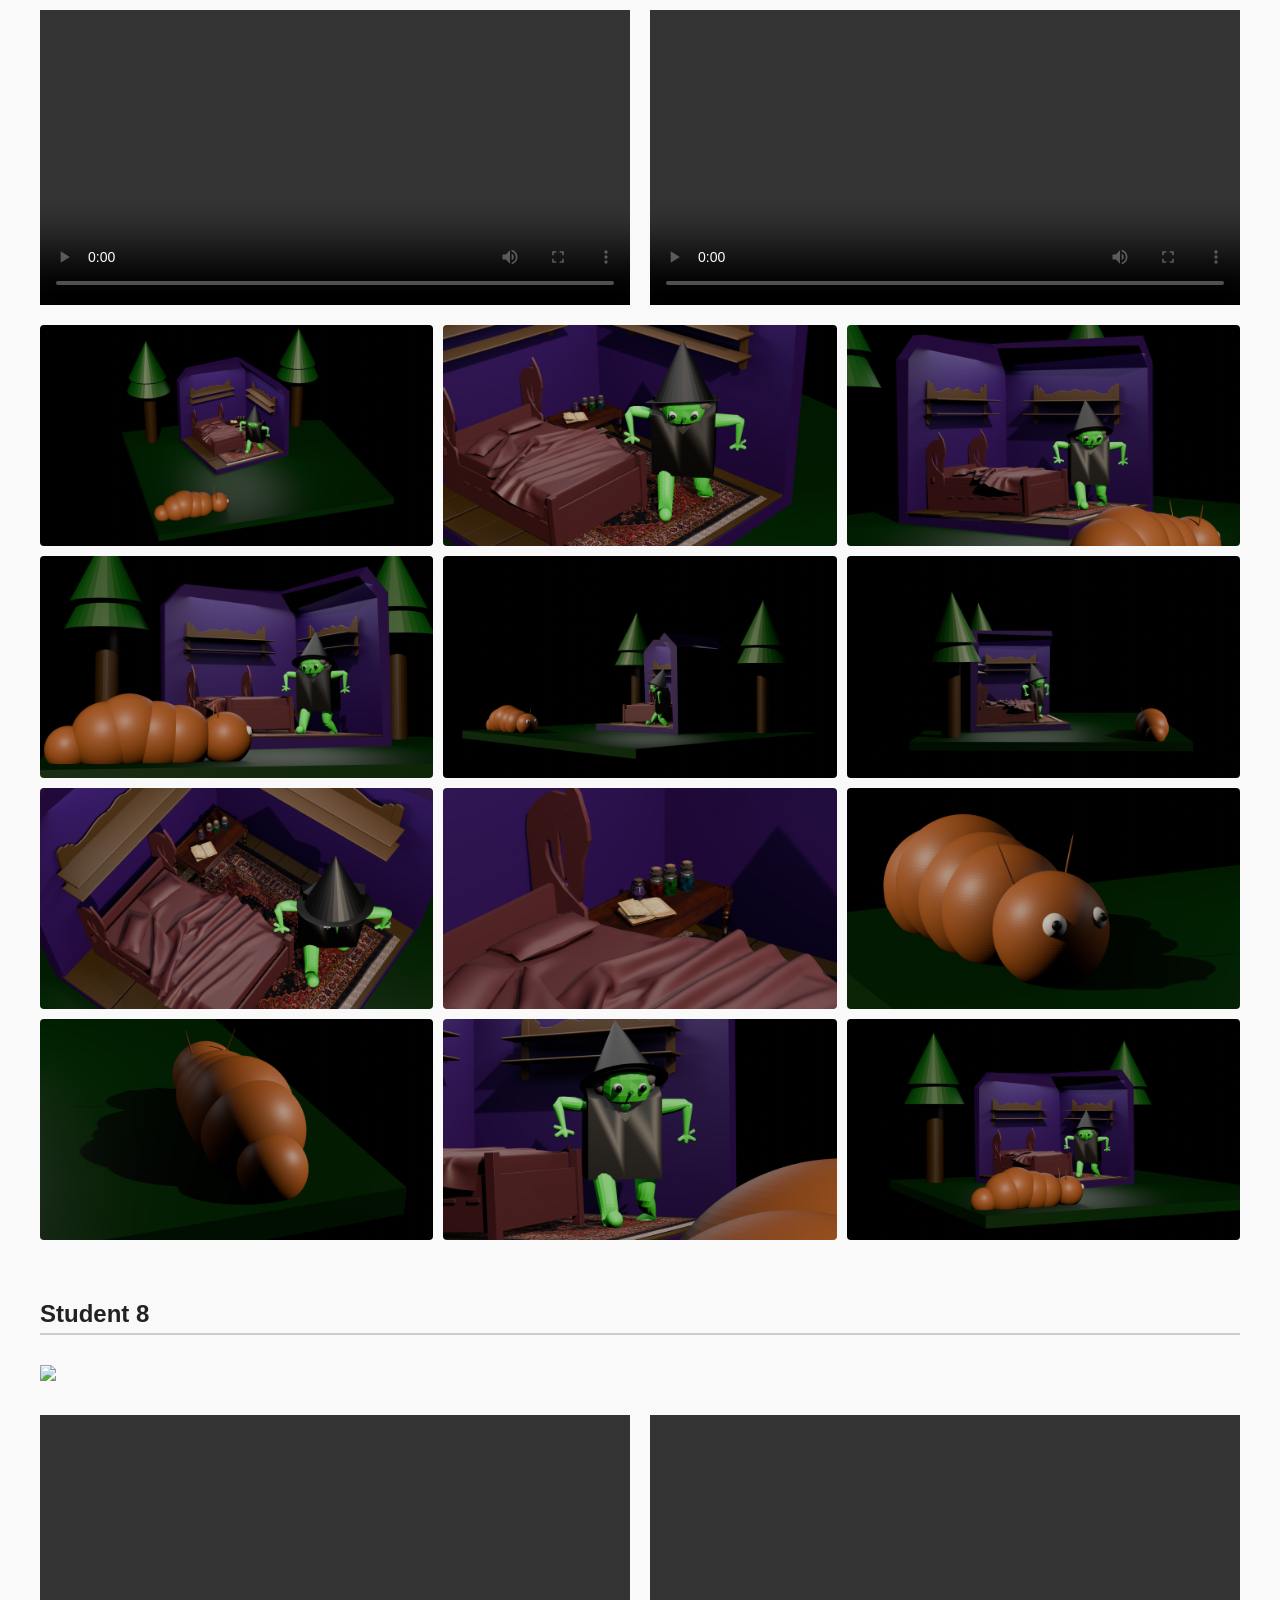
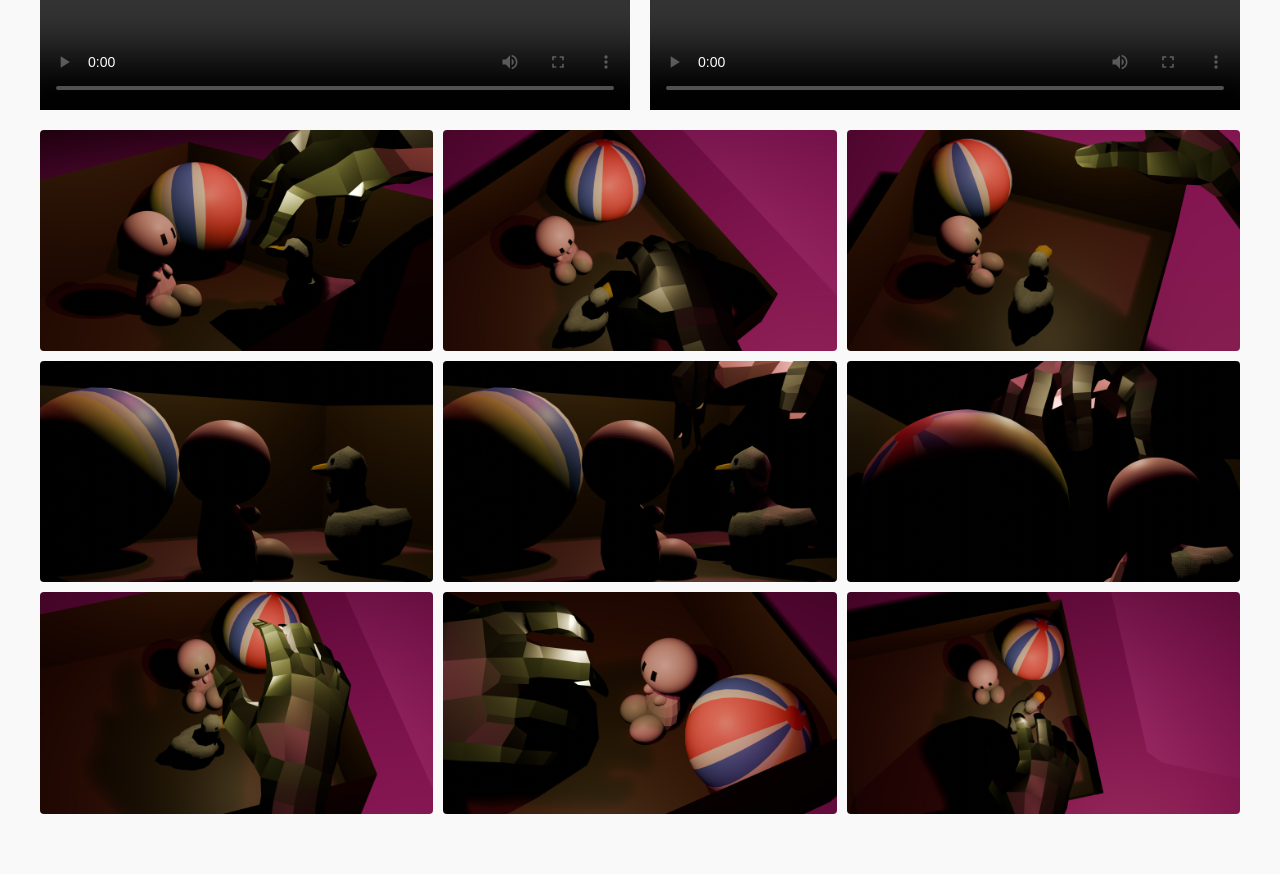
==== commit 2bf79a01: "new banner" ====
--- a/2025.html
+++ b/2025.html
@@ -8,7 +8,7 @@
 
 <body>
 
-  <h1 style="color: #722F37;">Arts at McMaster – Teen Summer Intensives</h1>
+  <h1 style="color: #722F37;">Arts at McMaster – Teen Summer Intensives - 2025</h1>
   <h1>Animation and Motion Capture</h1>
   <h1>🖼️ Student Gallery</h1>
 
